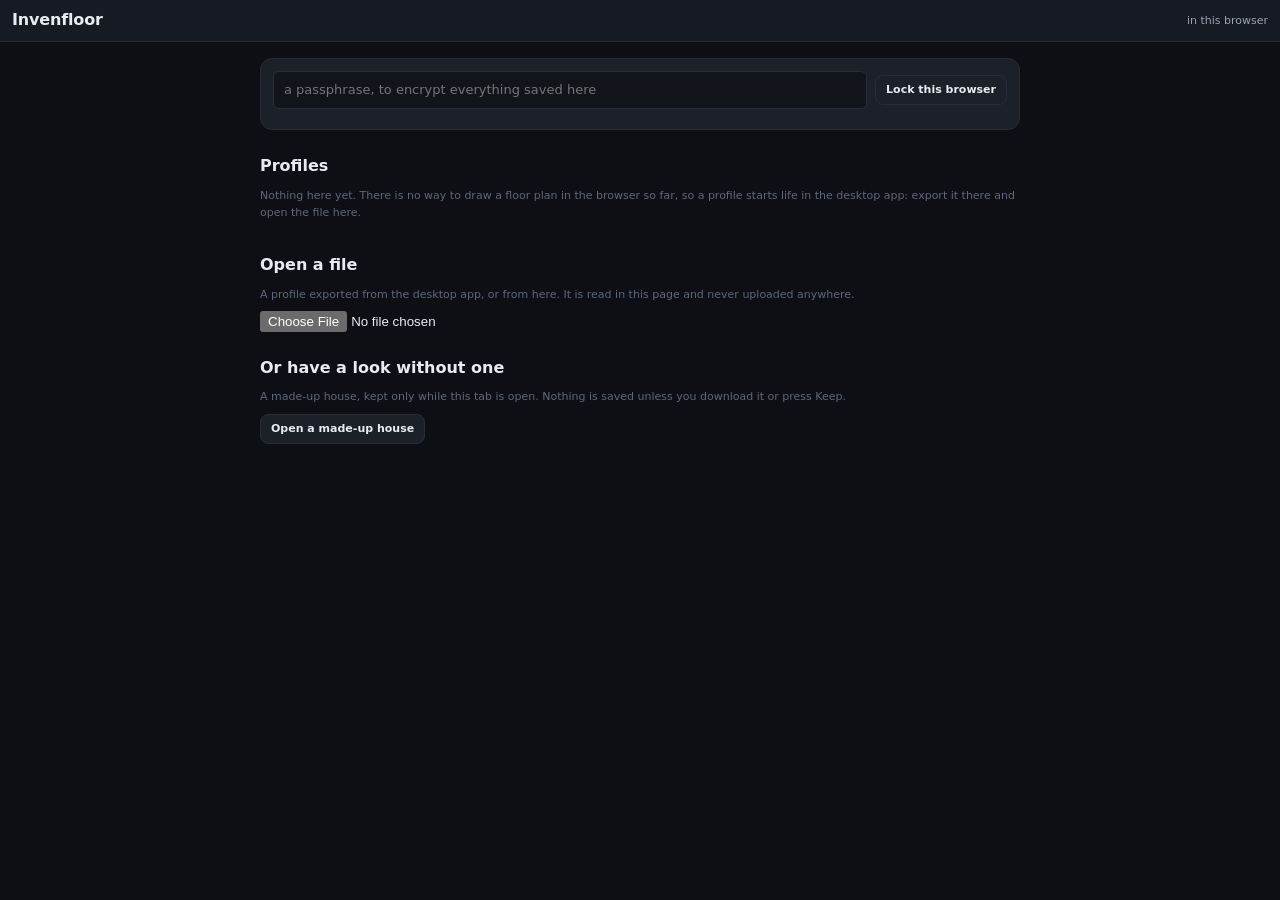
==== web/index.html @ c08a3520 "The browser version becomes an app: a launcher, and a room you can move things around in" ====
<!doctype html>
<html lang="en">
<head>
<meta charset="utf-8">
<meta name="viewport" content="width=device-width, initial-scale=1, viewport-fit=cover">
<meta name="color-scheme" content="dark">
<title>Invenfloor</title>
<link rel="stylesheet" href="app.css">

<!--
  Invenfloor in a browser.

  THIS WILL NOT WORK IF YOU DOUBLE-CLICK IT.
  ------------------------------------------
  Opening it from Explorer gives the browser a file:// address, and browsers
  refuse to load ES modules over file:// for security reasons. The error in
  the console says "CORS policy" and has nothing to do with the code.

  In VS Code: install the Live Server extension, right-click this file and
  choose "Open with Live Server".

  What is here: the launcher, and the inside of a room. There is no way to
  draw a new floor plan yet, so a profile gets here by being exported from the
  desktop app and imported below. dev.html next door is the workbench that
  checks the pieces underneath this.
-->
</head>
<body>

<div id="app">
  <!-- Every screen lives in here and is built by app.js. The markup is this
       short on purpose: one place that puts elements on the page beats markup
       here and more of it in the script, which is how a page ends up with two
       ideas about what it currently shows. -->
</div>

<script type="module" src="app.js"></script>
</body>
</html>
---- web/app.css ----
/*
 * app.css
 * =======
 *
 * Every color and every spacing number in here comes from theme.js, which
 * writes them onto the document as custom properties before anything is
 * drawn. So this file says var(--accent) and never #4f7cff, and there is one
 * place a color is written down rather than three.
 *
 * Laid out for a phone first and widened with one media query, because the
 * whole reason the browser version exists is that it runs on a phone. The
 * room view is the part that needs the room: below 760px the panel goes under
 * the canvas instead of beside it.
 */

* { box-sizing: border-box; }

html, body {
  margin: 0;
  height: 100%;
  background: var(--bg-app);
  color: var(--text);
  font: var(--size)/1.55 var(--font);
  /* Safari draws behind the notch with viewport-fit=cover, which is what
     makes a page look like an app rather than a web page in a frame. */
  padding: env(safe-area-inset-top) env(safe-area-inset-right)
           env(safe-area-inset-bottom) env(safe-area-inset-left);
  -webkit-text-size-adjust: 100%;
}

#app { height: 100%; display: flex; flex-direction: column; }

/* -- shared furniture ------------------------------------------------------ */

button {
  font: inherit;
  font-weight: 600;
  background: var(--bg-card);
  color: var(--text);
  border: 1px solid var(--border);
  border-radius: var(--radius-md);
  padding: 8px 14px;
  cursor: pointer;
  /* A tap target under about 44px is one people miss, and missing a button
     in a list of rooms means opening the wrong room. */
  min-height: 38px;
}
button:hover { background: var(--bg-hover); }
button:active { background: var(--bg-active); }
button.primary { background: var(--accent); border-color: var(--accent); color: #fff; }
button.primary:hover { background: var(--accent-hover); }
button.quiet { background: none; border-color: transparent; color: var(--text-muted); }
button.quiet:hover { background: var(--bg-hover); color: var(--text); }
button.danger { color: var(--danger); }
button.danger:hover { background: var(--danger); color: #fff; border-color: var(--danger); }
button.small { padding: 5px 10px; min-height: 30px; font-size: var(--size-sm); }
button:disabled { opacity: .45; cursor: default; }

input[type=text], input[type=password], input[type=number] {
  font: inherit;
  background: var(--bg-input);
  color: var(--text);
  border: 1px solid var(--border);
  border-radius: var(--radius-sm);
  padding: 8px 10px;
  /* Flex items will not shrink below the width of their own content, and an
     input's content width comes from its size attribute. Without these, one
     text box pushes a whole panel sideways on a phone. */
  min-width: 0;
  flex: 1 1 0;
  width: 0;
}
input:focus { outline: 2px solid var(--accent); outline-offset: -1px; }

.row { display: flex; gap: var(--space-sm); align-items: center; flex-wrap: wrap; }
.row.tight { gap: var(--space-xs); }
.grow { flex: 1 1 auto; min-width: 0; }
.muted { color: var(--text-muted); }
.faint { color: var(--text-faint); }
.small { font-size: var(--size-sm); }
.warn { color: var(--warning); }
.bad { color: var(--danger); }
.good { color: var(--success); }
.truncate { overflow: hidden; text-overflow: ellipsis; white-space: nowrap; }

.bar {
  display: flex;
  align-items: center;
  gap: var(--space-sm);
  padding: var(--space-sm) var(--space-md);
  background: var(--bg-panel);
  border-bottom: 1px solid var(--border);
  flex: none;
}
.bar h1 { font-size: var(--size-lg); margin: 0; letter-spacing: -.01em; }
.bar .where { color: var(--text-muted); font-size: var(--size-sm); }

.screen { flex: 1 1 auto; min-height: 0; overflow: auto; }
.pad { padding: var(--space-lg); }
.limit { max-width: 760px; margin: 0 auto; }

h2 { font-size: var(--size-lg); margin: var(--space-xl) 0 var(--space-sm); }
h2:first-child { margin-top: 0; }

.note {
  color: var(--text-faint);
  font-size: var(--size-sm);
  margin: var(--space-sm) 0;
}

.card {
  background: var(--bg-card);
  border: 1px solid var(--border);
  border-radius: var(--radius-lg);
  padding: var(--space-md);
}

.swatch {
  width: 12px; height: 12px; border-radius: 3px;
  flex: none; display: inline-block;
}

/* -- the launcher ---------------------------------------------------------- */

.tiles {
  display: grid;
  grid-template-columns: repeat(auto-fill, minmax(220px, 1fr));
  gap: var(--space-md);
}

.tile { display: flex; flex-direction: column; gap: var(--space-sm); }
.tile .open {
  text-align: left;
  display: flex;
  flex-direction: column;
  gap: 2px;
  background: none;
  border: 0;
  padding: 0;
  font-weight: 400;
  min-height: 0;
}
.tile .open:hover { background: none; }
.tile .open:hover .name { color: var(--accent-hover); }
.tile .name { font-weight: 600; font-size: var(--size-lg); }
.tile .stat { color: var(--text-muted); font-size: var(--size-sm); }

.notice {
  border-left: 3px solid var(--warning);
  background: var(--bg-card);
  border-radius: var(--radius-sm);
  padding: var(--space-sm) var(--space-md);
  margin: var(--space-sm) 0;
  font-size: var(--size-sm);
}
.notice.bad { border-left-color: var(--danger); }

.code {
  font-family: ui-monospace, "Cascadia Mono", "SF Mono", Menlo, monospace;
  font-size: var(--size-lg);
  letter-spacing: .08em;
  color: var(--success);
  background: var(--bg-input);
  border: 1px solid var(--success);
  border-radius: var(--radius-sm);
  padding: 10px 14px;
  margin: var(--space-sm) 0;
  display: inline-block;
  overflow-wrap: anywhere;
}

/* -- inside a profile ------------------------------------------------------ */

.workspace { display: flex; flex-direction: column; flex: 1 1 auto; min-height: 0; }

.chips {
  display: flex;
  gap: var(--space-xs);
  padding: var(--space-sm) var(--space-md);
  background: var(--bg-sidebar);
  border-bottom: 1px solid var(--border);
  overflow-x: auto;
  flex: none;
  /* A row of rooms can be longer than the screen. Letting it scroll sideways
     beats wrapping it into three lines that push the room off the top. */
  scrollbar-width: thin;
}
.chips button { white-space: nowrap; }
.chips button.on { background: var(--accent-soft); border-color: var(--accent); }

.split { display: flex; flex-direction: column; flex: 1 1 auto; min-height: 0; }

.stage {
  position: relative;
  flex: 1 1 auto;
  min-height: 240px;
  background: var(--canvas-bg);
}
.stage canvas {
  display: block;
  width: 100%;
  height: 100%;
  /* pan-y so a finger can still scroll the page vertically, while a drag
     across a container is the canvas's. Without this the whole page moves
     when somebody tries to shift a shelf. */
  touch-action: pan-y;
}
.stage .empty {
  position: absolute; inset: 0;
  display: flex; align-items: center; justify-content: center;
  color: var(--text-faint); text-align: center; padding: var(--space-xl);
}

.panel {
  flex: none;
  background: var(--bg-panel);
  border-top: 1px solid var(--border);
  padding: var(--space-md);
  overflow-y: auto;
  max-height: 46%;
}
.panel h3 { margin: 0 0 var(--space-sm); font-size: var(--size); }

.items { display: flex; flex-direction: column; gap: var(--space-xs); }
.item {
  display: flex; align-items: center; gap: var(--space-sm);
  background: var(--bg-card);
  border: 1px solid var(--border);
  border-radius: var(--radius-sm);
  padding: 6px 10px;
}
.item .qty {
  font-variant-numeric: tabular-nums;
  color: var(--text-muted);
  font-size: var(--size-sm);
}

.dots { display: flex; gap: 5px; flex-wrap: wrap; }
.dots button {
  width: 22px; height: 22px; min-height: 22px; padding: 0;
  border-radius: 50%; border: 2px solid transparent;
}
.dots button.on { border-color: var(--text); }

@media (min-width: 760px) {
  .split { flex-direction: row; }
  .panel {
    width: 320px;
    flex: none;
    border-top: 0;
    border-left: 1px solid var(--border);
    max-height: none;
  }
}
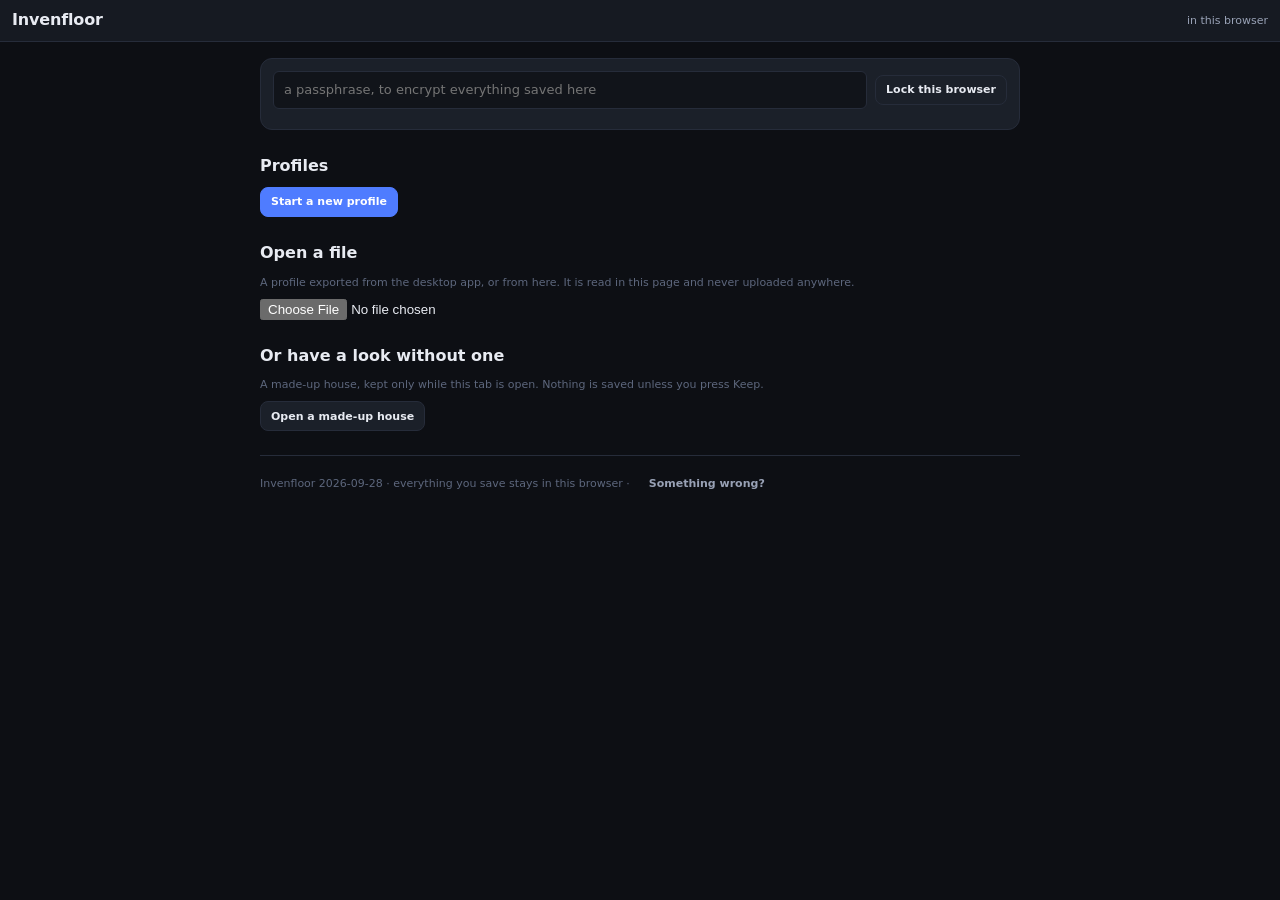
==== commit 44004fb6: "Items on tiers in the browser, an Import button, and three fixes that only show up on a bad day" ====
--- a/web/index.html
+++ b/web/index.html
@@ -5,6 +5,8 @@
 <meta name="viewport" content="width=device-width, initial-scale=1, viewport-fit=cover">
 <meta name="color-scheme" content="dark">
 <title>Invenfloor</title>
+<meta name="description" content="Draw your floor plan, put shelves in it, and
+      find where things are. Everything stays in your own browser.">
 <link rel="stylesheet" href="app.css">
 
 <!--
@@ -17,12 +19,13 @@
   the console says "CORS policy" and has nothing to do with the code.
 
   In VS Code: install the Live Server extension, right-click this file and
-  choose "Open with Live Server".
+  choose "Open with Live Server". Or put the folder on GitHub Pages, which is
+  what the README next door explains.
 
-  What is here: the launcher, and the inside of a room. There is no way to
-  draw a new floor plan yet, so a profile gets here by being exported from the
-  desktop app and imported below. dev.html next door is the workbench that
-  checks the pieces underneath this.
+  Every path in here and in the scripts is relative, so this works the same
+  served from the root of a domain or from a folder inside one.
+
+  dev.html next door is the workbench that checks the pieces underneath this.
 -->
 </head>
 <body>
@@ -31,9 +34,44 @@
   <!-- Every screen lives in here and is built by app.js. The markup is this
        short on purpose: one place that puts elements on the page beats markup
        here and more of it in the script, which is how a page ends up with two
-       ideas about what it currently shows. -->
+       ideas about what it currently shows.
+
+       What is inside it now is what somebody sees while the scripts load, and
+       for good if they never do. A blank page gives a visitor nothing to do
+       and gives you nothing to go on, so it says which of the two likely
+       reasons it is. -->
+  <noscript>
+    <div class="pad"><div class="limit">
+      <h1>Invenfloor</h1>
+      <p class="note">This page is the whole program, so it needs JavaScript
+      switched on. Nothing is sent anywhere either way: everything you make
+      here is saved in your own browser and never uploaded.</p>
+    </div></div>
+  </noscript>
 </div>
 
 <script type="module" src="app.js"></script>
+
+<script>
+// If the module above never runs, the page sits there empty and a visitor has
+// no way to tell a broken link from an old browser. ES modules are ignored
+// outright by browsers that do not support them, and a network or path
+// problem fails just as quietly, so this waits a moment and then says so.
+//
+// Deliberately not a module itself: it has to run in exactly the browsers
+// that would not run the one above.
+setTimeout(function () {
+  var app = document.getElementById("app");
+  if (app.querySelector(".screen") || app.querySelector(".bar")) return;
+  app.innerHTML =
+    '<div class="pad"><div class="limit">' +
+    '<h1>Invenfloor</h1>' +
+    '<p class="note">This did not start. Two things cause that almost every ' +
+    'time: a browser more than a few years old, or the page having been ' +
+    'opened straight off a disk instead of from a web address. Trying it in ' +
+    'an up-to-date Chrome, Firefox, Safari or Edge fixes most of it.</p>' +
+    '</div></div>';
+}, 8000);
+</script>
 </body>
 </html>
--- a/web/app.css
+++ b/web/app.css
@@ -56,17 +56,28 @@
 button.small { padding: 5px 10px; min-height: 30px; font-size: var(--size-sm); }
 button:disabled { opacity: .45; cursor: default; }
 
-input[type=text], input[type=password], input[type=number] {
+input[type=text], input[type=password], input[type=number],
+input[type=search], select {
   font: inherit;
   background: var(--bg-input);
   color: var(--text);
   border: 1px solid var(--border);
   border-radius: var(--radius-sm);
   padding: 8px 10px;
-  /* Flex items will not shrink below the width of their own content, and an
-     input's content width comes from its size attribute. Without these, one
-     text box pushes a whole panel sideways on a phone. */
   min-width: 0;
+  width: 100%;
+}
+
+/* Flex items will not shrink below the width of their own content, and an
+   input's content width comes from its size attribute, so one text box can
+   push a whole panel sideways on a phone. The cure is `width: 0` plus
+   `flex: 1 1 0`, and it belongs ONLY inside a row.
+   Applied to every input everywhere, which is what this used to do, it
+   collapses any box in a COLUMN to a square the size of its padding, because
+   there the flex basis is the width. Every name and notes box on the items
+   screen was an unusable stub. */
+.row > input[type=text], .row > input[type=password],
+.row > input[type=number], .row > input[type=search], .row > select {
   flex: 1 1 0;
   width: 0;
 }
@@ -93,6 +104,13 @@
   flex: none;
 }
 .bar h1 { font-size: var(--size-lg); margin: 0; letter-spacing: -.01em; }
+/* On a narrow screen the profile name, the floor name and four buttons do not
+   fit on one line, and squeezing them leaves "A m..." next to "Groun...".
+   The name gets its own line instead, above the buttons. */
+@media (max-width: 560px) {
+  .bar { flex-wrap: wrap; }
+  .bar > .grow { flex: 1 0 100%; order: -1; }
+}
 .bar .where { color: var(--text-muted); font-size: var(--size-sm); }
 
 .screen { flex: 1 1 auto; min-height: 0; overflow: auto; }
@@ -172,6 +190,7 @@
 /* -- inside a profile ------------------------------------------------------ */
 
 .workspace { display: flex; flex-direction: column; flex: 1 1 auto; min-height: 0; }
+.strips { flex: none; }
 
 .chips {
   display: flex;
@@ -200,10 +219,12 @@
   display: block;
   width: 100%;
   height: 100%;
-  /* pan-y so a finger can still scroll the page vertically, while a drag
-     across a container is the canvas's. Without this the whole page moves
-     when somebody tries to shift a shelf. */
-  touch-action: pan-y;
+  /* none, not pan-y. One finger is the tool and two fingers are the camera,
+     so every touch on this canvas belongs to the canvas. The page itself does
+     not scroll, the panel beside it does, so nothing is trapped by this. */
+  touch-action: none;
+  -webkit-user-select: none;
+  user-select: none;
 }
 .stage .empty {
   position: absolute; inset: 0;
@@ -235,12 +256,33 @@
   font-size: var(--size-sm);
 }
 
-.dots { display: flex; gap: 5px; flex-wrap: wrap; }
+.dots { display: flex; gap: 5px; flex-wrap: wrap; margin: var(--space-sm) 0; }
 .dots button {
   width: 22px; height: 22px; min-height: 22px; padding: 0;
   border-radius: 50%; border: 2px solid transparent;
 }
 .dots button.on { border-color: var(--text); }
+
+.field { display: flex; flex-direction: column; gap: 2px; flex: 1 1 0; min-width: 0; }
+.field input, .field select {
+  font: inherit;
+  background: var(--bg-input);
+  color: var(--text);
+  border: 1px solid var(--border);
+  border-radius: var(--radius-sm);
+  padding: 7px 9px;
+  width: 100%;
+  min-width: 0;
+}
+.check {
+  display: flex; align-items: center; gap: var(--space-sm);
+  margin: var(--space-sm) 0;
+}
+.check input { width: 18px; height: 18px; flex: none; accent-color: var(--accent); }
+
+button.icon {
+  font-size: 17px; line-height: 1; padding: 6px 10px; min-width: 36px;
+}
 
 @media (min-width: 760px) {
   .split { flex-direction: row; }
@@ -252,3 +294,166 @@
     max-height: none;
   }
 }
+
+/* -- tools that say what they are ------------------------------------------ */
+
+/* A picture and a word, side by side. Both, because a picture alone needs
+   learning and a word alone is a wall of text on a toolbar. */
+button.tool {
+  display: inline-flex;
+  align-items: center;
+  gap: 6px;
+  white-space: nowrap;
+}
+button.tool.on {
+  background: var(--accent-soft);
+  border-color: var(--accent);
+  color: var(--text);
+}
+button.tool .icon { flex: none; opacity: .85; }
+button.tool.on .icon { opacity: 1; color: var(--accent-hover); }
+button .icon { flex: none; }
+button.icon-only { padding: 7px 9px; min-width: 36px; }
+
+/* The word at the left of a strip saying what the strip is for. */
+.strip-label {
+  color: var(--text-faint);
+  font-size: var(--size-sm);
+  text-transform: uppercase;
+  letter-spacing: .07em;
+  flex: none;
+  align-self: center;
+  padding-right: 2px;
+}
+
+/* The line under the toolbar that says what to do next. The one thing on the
+   screen that can answer "what happens if I press the canvas now". */
+.chips.hint {
+  background: var(--bg-app);
+  align-items: center;
+  gap: var(--space-sm);
+  overflow-x: visible;
+  flex-wrap: wrap;
+}
+.chips.hint .icon { color: var(--accent); opacity: .7; }
+.chips.hint .grow { white-space: normal; min-width: 0; }
+
+.chips.places { background: var(--bg-panel); }
+
+.row.between { justify-content: space-between; }
+
+/* -- lists of things ------------------------------------------------------- */
+
+.rows { display: flex; flex-direction: column; gap: var(--space-xs); }
+
+.listing {
+  background: var(--bg-card);
+  border: 1px solid var(--border);
+  border-radius: var(--radius-md);
+  overflow: hidden;
+}
+.listing.open { border-color: var(--accent); }
+.listing-head {
+  display: flex;
+  align-items: center;
+  gap: var(--space-sm);
+  width: 100%;
+  text-align: left;
+  background: none;
+  border: 0;
+  border-radius: 0;
+  padding: 10px var(--space-md);
+  font-weight: 400;
+}
+.listing-head:hover { background: var(--bg-hover); }
+.listing-body {
+  padding: var(--space-md);
+  border-top: 1px solid var(--border);
+  display: flex;
+  flex-direction: column;
+  gap: var(--space-sm);
+}
+.listing-body h4 {
+  margin: var(--space-sm) 0 0;
+  font-size: var(--size);
+  color: var(--text-muted);
+}
+
+/* -- tiers ----------------------------------------------------------------- */
+
+.tier-head {
+  display: flex;
+  justify-content: space-between;
+  align-items: baseline;
+  margin: var(--space-sm) 0 4px;
+  padding-bottom: 3px;
+  border-bottom: 1px solid var(--border);
+  color: var(--text-muted);
+}
+.tier-pick {
+  font: inherit;
+  font-size: var(--size-sm);
+  background: var(--bg-input);
+  color: var(--text);
+  border: 1px solid var(--border);
+  border-radius: var(--radius-sm);
+  padding: 4px 6px;
+  flex: none;
+  /* Wide enough for "Tier 10" AND the arrow the browser draws inside the box.
+     Sized to the longest entry it can hold rather than the longest it usually
+     holds, because a dropdown that clips its own text reads "Tier" and that
+     is worse than either. */
+  min-width: 7.2em;
+}
+.qty-box {
+  font: inherit;
+  background: var(--bg-input);
+  color: var(--text);
+  border: 1px solid var(--border);
+  border-radius: var(--radius-sm);
+  padding: 5px 6px;
+  width: 4.2em;
+  flex: none;
+  font-variant-numeric: tabular-nums;
+}
+.tier-controls {
+  margin-top: var(--space-md);
+  padding-top: var(--space-sm);
+  border-top: 1px solid var(--border);
+}
+
+
+/* ---------------------------------------------------------------------------
+   THE FOOTER, AND THE PROBLEM REPORT
+   --------------------------------------------------------------------------- */
+
+.about {
+  margin-top: var(--space-xl);
+  padding-top: var(--space-md);
+  border-top: 1px solid var(--border);
+  display: flex;
+  flex-wrap: wrap;
+  align-items: center;
+  gap: var(--space-sm);
+}
+
+/* Not .code, which is the recovery code: green, spaced out and meant to be
+   read aloud. This is a wall of diagnostics somebody is about to paste
+   somewhere, so it wants to look like what it is and get out of the way. */
+.report {
+  font-family: ui-monospace, "Cascadia Mono", "SF Mono", Menlo, monospace;
+  font-size: var(--size-sm);
+  line-height: 1.5;
+  width: 100%;
+  box-sizing: border-box;
+  resize: vertical;
+  background: var(--bg-input);
+  color: var(--text-muted);
+  border: 1px solid var(--border);
+  border-radius: var(--radius-sm);
+  padding: var(--space-sm);
+  /* It wraps rather than scrolling sideways, because a user agent string is
+     long and nobody scrolls a textarea to check what they are about to send. */
+  white-space: pre-wrap;
+  word-break: break-word;
+}
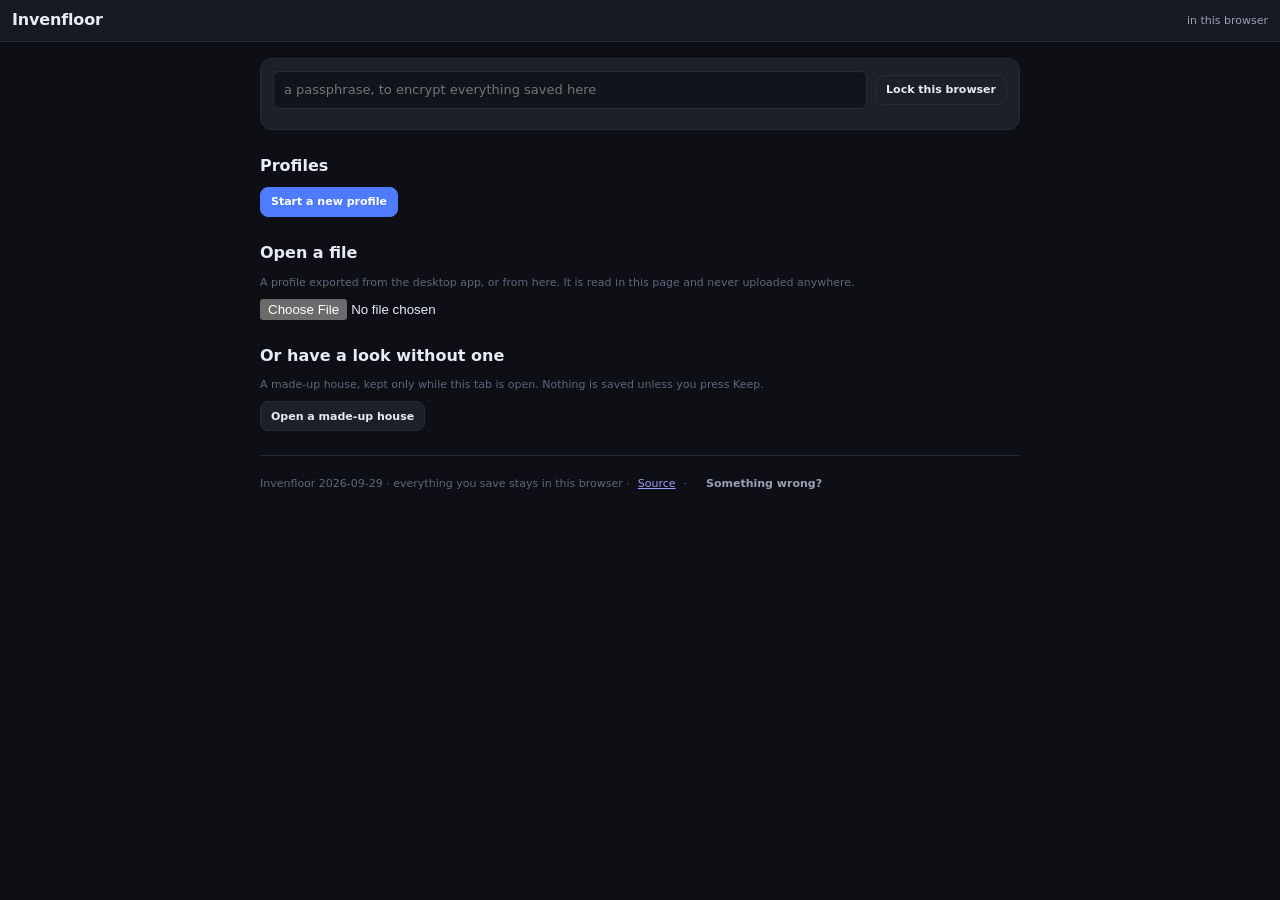
==== commit 27e38437: "AGPL-3.0, a tester guide, and a demo flag for the site" ====
--- a/web/index.html
+++ b/web/index.html
@@ -7,6 +7,23 @@
 <title>Invenfloor</title>
 <meta name="description" content="Draw your floor plan, put shelves in it, and
       find where things are. Everything stays in your own browser.">
+
+<!-- The icon, and the bits that let a phone keep this on its home screen.
+
+     Worth the four lines: a stock count happens standing in the room holding
+     a phone, and the difference between a bookmark and a home screen icon is
+     whether anybody does it a second time. With the manifest below, Add to
+     Home Screen on Android gives a proper standalone window with no browser
+     chrome; apple-touch-icon is the same job on iOS, which ignores the
+     manifest's icons and reads this instead.
+
+     theme-color paints the phone's own status bar to match the app, so the
+     top inch of the screen stops being a white stripe over a dark page. -->
+<link rel="icon" href="invenfloor.png">
+<link rel="apple-touch-icon" href="invenfloor.png">
+<link rel="manifest" href="app.webmanifest">
+<meta name="theme-color" content="#0d0f14">
+
 <link rel="stylesheet" href="app.css">
 
 <!--
--- a/web/app.css
+++ b/web/app.css
@@ -207,6 +207,30 @@
 .chips button { white-space: nowrap; }
 .chips button.on { background: var(--accent-soft); border-color: var(--accent); }
 
+/* The one toolbar. Everything that used to be four rows sits on this, so the
+   groups need something between them or it reads as one long run of buttons
+   with no idea which of them belong together. */
+.toolbar { align-items: center; }
+.toolbar .sep {
+  flex: none;
+  width: 1px;
+  align-self: stretch;
+  margin: 0 var(--space-xs);
+  background: var(--border);
+}
+
+/* Not class "row": the rule further up gives a select inside a .row
+   `flex: 1 1 0; width: 0` so it fills a panel, and a select told to be zero
+   wide on a toolbar vanishes entirely. */
+.pick { display: flex; gap: var(--space-xs); align-items: center; flex: none; }
+.pick select.floor-pick {
+  width: auto;
+  min-width: 8em;
+  max-width: 14em;
+  padding: 6px 8px;
+  flex: none;
+}
+
 .split { display: flex; flex-direction: column; flex: 1 1 auto; min-height: 0; }
 
 .stage {
@@ -404,8 +428,23 @@
      holds, because a dropdown that clips its own text reads "Tier" and that
      is worse than either. */
   min-width: 7.2em;
-}
-.qty-box {
+  /* And an explicit width, which is not redundant. The rule at the top of
+     this file gives every select `width: 100%` so that one in a panel fills
+     its column. Nothing here overrode it, and `flex: none` meant the picker
+     could not shrink back, so on the items screen it took the whole row and
+     squeezed the container's name to nothing. The name was still there, nought
+     pixels wide, which read as the app having forgotten where a thing was. */
+  width: auto;
+}
+/* input.qty-box, not .qty-box, and the extra word is doing real work.
+   The global box rule up the top is `input[type=number], ...`, which is a
+   type selector plus an attribute selector and so outranks a bare class. Its
+   `width: 100%` was therefore beating `width: 4.2em` here, and the quantity
+   box on an item's "Where it is" row stretched across the whole panel and
+   squeezed the container's name down to nothing. The name was still in the
+   markup, nought pixels wide, which is why it looked like the app had
+   forgotten where the thing was. */
+input.qty-box {
   font: inherit;
   background: var(--bg-input);
   color: var(--text);
@@ -457,3 +496,104 @@
   white-space: pre-wrap;
   word-break: break-word;
 }
+
+/* ---------------------------------------------------------------------------
+   TAGS
+   --------------------------------------------------------------------------- */
+
+/* Wrapping, not scrolling. A row of tags sits inside a fixed-width panel that
+   cannot grow, so a row insisting on more width than the panel has does not
+   get a scrollbar, it gets sliced off at the edge. */
+.tag-row {
+  display: flex;
+  flex-wrap: wrap;
+  align-items: center;
+  gap: var(--space-xs);
+  margin: var(--space-xs) 0 var(--space-sm);
+}
+
+.tag {
+  display: inline-flex;
+  align-items: center;
+  gap: 4px;
+  border: 1px solid;
+  border-radius: 10px;
+  /* 4px of vertical padding rather than 2: at 2px the descenders on letters
+     like g and y sit on the border and look shaved off. */
+  padding: 4px 10px;
+  font-size: var(--size-sm);
+  line-height: 1.3;
+  white-space: nowrap;
+  max-width: 100%;
+}
+.tag-name { overflow: hidden; text-overflow: ellipsis; }
+
+/* The cross inside a chip. Styled down to nothing so it reads as part of the
+   pill rather than a button parked inside one. */
+.tag-x {
+  background: none;
+  border: none;
+  padding: 0 0 0 2px;
+  margin: 0;
+  font-size: 1.05em;
+  line-height: 1;
+  cursor: pointer;
+  opacity: .65;
+}
+.tag-x:hover { opacity: 1; }
+
+/* A chip that filters when pressed. Not a <button>, because a button inside
+   the chip is already the remove cross and nesting the two is invalid. */
+.tag-button { cursor: pointer; }
+.tag-button:hover { filter: brightness(1.25); }
+.tag-button.on { font-weight: 600; }
+
+.tag-pick {
+  width: auto;
+  min-width: 9em;
+  max-width: 13em;
+  padding: 4px 8px;
+  font-size: var(--size-sm);
+  flex: none;
+}
+
+/* A name waiting to go into the catalog. Not a tag: it is the same pill shape
+   because it is the same idea, a short thing in a wrapping row with a way to
+   take it off, but it has no color of its own yet because it is not anything
+   yet. */
+.tag.queued {
+  color: var(--text-muted);
+  border-color: var(--border);
+  background: var(--bg-input);
+}
+
+/* The tick box on a row, and the bar that appears once anything is ticked. */
+.rows .listing { position: relative; }
+.listing input.pick-one {
+  position: absolute;
+  left: var(--space-sm);
+  top: 14px;
+  width: 17px;
+  height: 17px;
+  margin: 0;
+  flex: none;
+  accent-color: var(--accent);
+  z-index: 1;
+}
+/* Room for the box, so it is not sitting on top of the swatch. */
+.listing .listing-head { padding-left: 34px; }
+
+.card.picked { border-color: var(--accent); }
+
+/* A cross that is not inside a chip: takes a tag off everything chosen. */
+.tag-x.standalone {
+  background: none;
+  border: none;
+  padding: 2px 4px;
+  margin: 0 var(--space-xs) 0 -2px;
+  font-size: 1.1em;
+  line-height: 1;
+  cursor: pointer;
+  opacity: .75;
+}
+.tag-x.standalone:hover { opacity: 1; }
